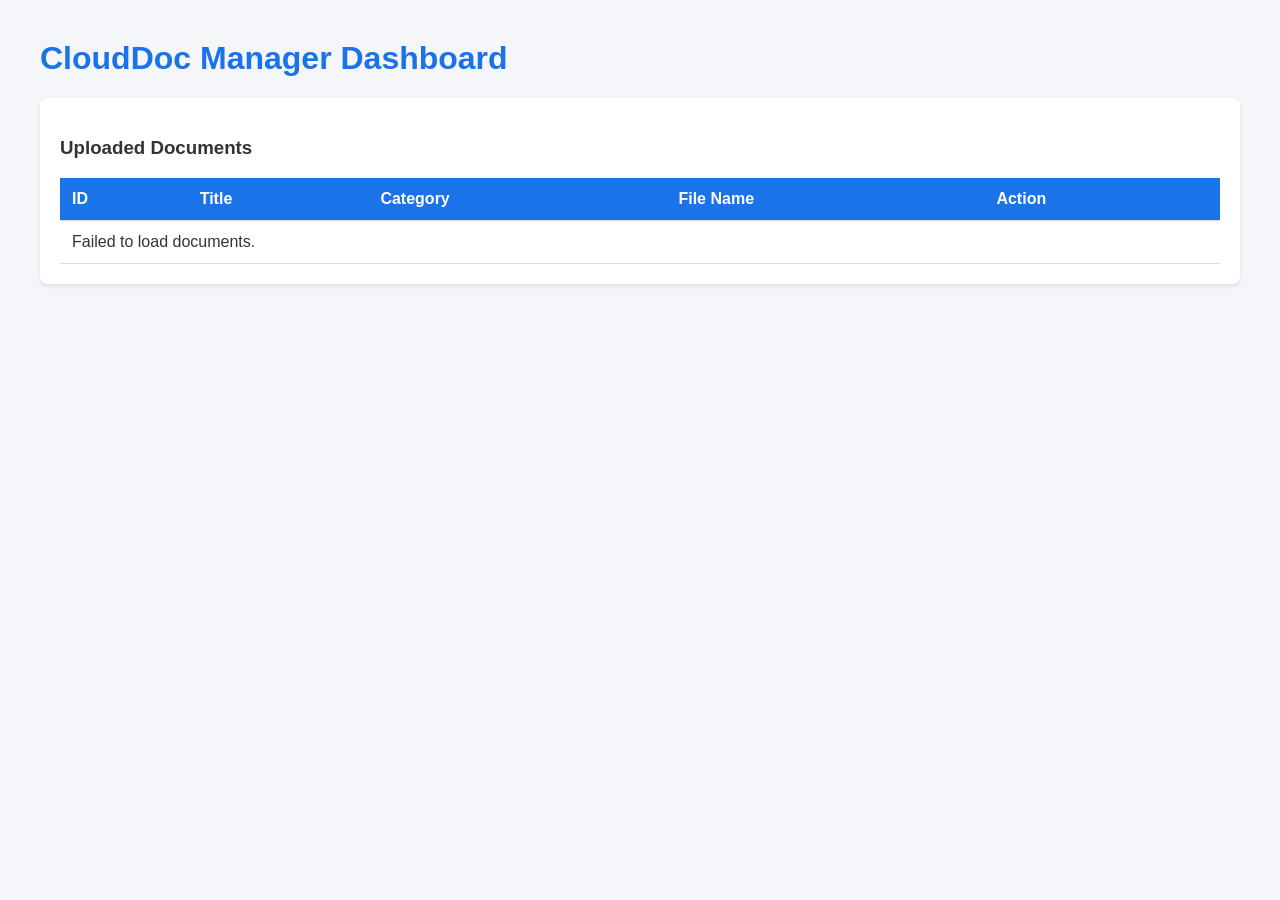
==== backend/src/main/resources/static/index.html @ 8bc34f1c "Add full HTML dashboard UI for direct URL display" ====
<!DOCTYPE html>
<html lang="en">
<head>
    <meta charset="UTF-8">
    <meta name="viewport" content="width=device-width, initial-scale=1.0">
    <title>CloudDoc Manager Dashboard</title>
    <style>
        body { font-family: Arial, sans-serif; margin: 40px; background-color: #f4f6f9; color: #333; }
        h1 { color: #1a73e8; }
        .card { background: white; padding: 20px; border-radius: 8px; box-shadow: 0 2px 4px rgba(0,0,0,0.1); margin-bottom: 20px; }
        table { width: 100%; border-collapse: collapse; margin-top: 15px; }
        th, td { padding: 12px; text-align: left; border-bottom: 1px solid #ddd; }
        th { background-color: #1a73e8; color: white; }
        a.btn { background-color: #34a853; color: white; padding: 6px 12px; text-decoration: none; border-radius: 4px; font-size: 14px; }
    </style>
</head>
<body>
    <h1>CloudDoc Manager Dashboard</h1>
    <div class="card">
        <h3>Uploaded Documents</h3>
        <table>
            <thead>
                <tr>
                    <th>ID</th>
                    <th>Title</th>
                    <th>Category</th>
                    <th>File Name</th>
                    <th>Action</th>
                </tr>
            </thead>
            <tbody id="doc-table">
                <tr><td colspan="5">Loading documents...</td></tr>
            </tbody>
        </table>
    </div>

    <script>
        fetch("/api/documents")
            .then(res => res.json())
            .then(data => {
                const tbody = document.getElementById("doc-table");
                tbody.innerHTML = "";
                const docs = data.content || [];
                if(docs.length === 0) {
                    tbody.innerHTML = "<tr><td colspan=\"5\">No documents found.</td></tr>";
                    return;
                }
                docs.forEach(doc => {
                    tbody.innerHTML += `
                        <tr>
                            <td>${doc.id}</td>
                            <td>${doc.title}</td>
                            <td>${doc.category || "-"}</td>
                            <td>${doc.fileName}</td>
                            <td><a class="btn" href="${doc.cloudUrl}" target="_blank">View File</a></td>
                        </tr>
                    `;
                });
            })
            .catch(err => {
                document.getElementById("doc-table").innerHTML = "<tr><td colspan=\"5\">Failed to load documents.</td></tr>";
            });
    </script>
</body>
</html>
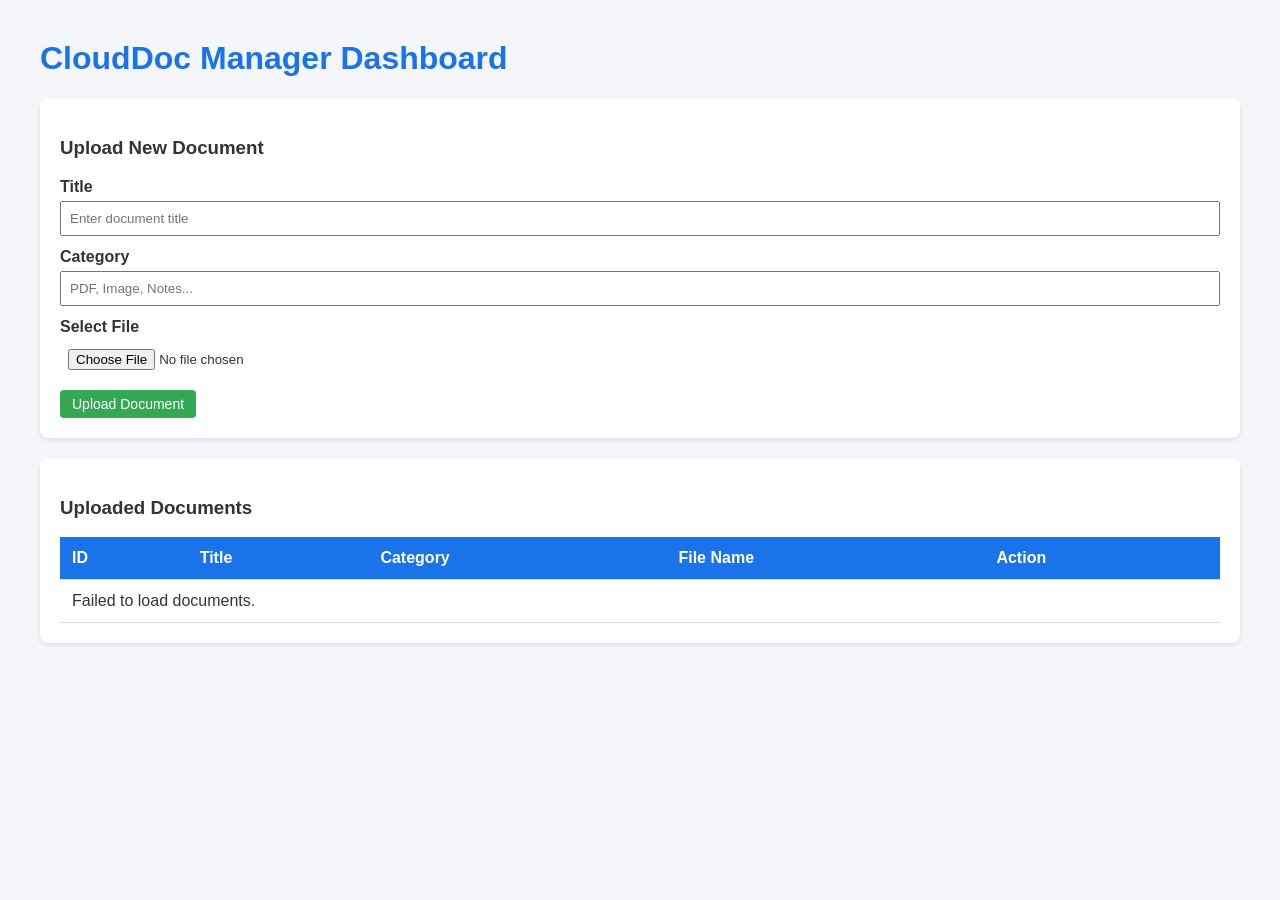
==== commit 0afdd645: "Add upload form and delete functionality to UI" ====
--- a/backend/src/main/resources/static/index.html
+++ b/backend/src/main/resources/static/index.html
@@ -11,11 +11,37 @@
         table { width: 100%; border-collapse: collapse; margin-top: 15px; }
         th, td { padding: 12px; text-align: left; border-bottom: 1px solid #ddd; }
         th { background-color: #1a73e8; color: white; }
-        a.btn { background-color: #34a853; color: white; padding: 6px 12px; text-decoration: none; border-radius: 4px; font-size: 14px; }
+        .btn { background-color: #34a853; color: white; padding: 6px 12px; text-decoration: none; border-radius: 4px; font-size: 14px; border: none; cursor: pointer; }
+        .btn-danger { background-color: #ea4335; margin-left: 5px; }
+        .form-group { margin-bottom: 12px; }
+        label { display: block; font-weight: bold; margin-bottom: 5px; }
+        input[type="text"], input[type="file"] { width: 100%; padding: 8px; box-sizing: border-box; }
     </style>
 </head>
 <body>
     <h1>CloudDoc Manager Dashboard</h1>
+
+    <!-- Upload Form Card -->
+    <div class="card">
+        <h3>Upload New Document</h3>
+        <form id="upload-form">
+            <div class="form-group">
+                <label>Title</label>
+                <input type="text" id="doc-title" required placeholder="Enter document title">
+            </div>
+            <div class="form-group">
+                <label>Category</label>
+                <input type="text" id="doc-category" placeholder="PDF, Image, Notes...">
+            </div>
+            <div class="form-group">
+                <label>Select File</label>
+                <input type="file" id="doc-file" required>
+            </div>
+            <button type="submit" class="btn">Upload Document</button>
+        </form>
+    </div>
+
+    <!-- Document List Card -->
     <div class="card">
         <h3>Uploaded Documents</h3>
         <table>
@@ -35,31 +61,66 @@
     </div>
 
     <script>
-        fetch("/api/documents")
-            .then(res => res.json())
-            .then(data => {
-                const tbody = document.getElementById("doc-table");
-                tbody.innerHTML = "";
-                const docs = data.content || [];
-                if(docs.length === 0) {
-                    tbody.innerHTML = "<tr><td colspan=\"5\">No documents found.</td></tr>";
-                    return;
-                }
-                docs.forEach(doc => {
-                    tbody.innerHTML += `
-                        <tr>
-                            <td>${doc.id}</td>
-                            <td>${doc.title}</td>
-                            <td>${doc.category || "-"}</td>
-                            <td>${doc.fileName}</td>
-                            <td><a class="btn" href="${doc.cloudUrl}" target="_blank">View File</a></td>
-                        </tr>
-                    `;
+        function loadDocuments() {
+            fetch("/api/documents")
+                .then(res => res.json())
+                .then(data => {
+                    const tbody = document.getElementById("doc-table");
+                    tbody.innerHTML = "";
+                    const docs = data.content || [];
+                    if(docs.length === 0) {
+                        tbody.innerHTML = "<tr><td colspan=\"5\">No documents found. Upload one above!</td></tr>";
+                        return;
+                    }
+                    docs.forEach(doc => {
+                        tbody.innerHTML += `
+                            <tr>
+                                <td>${doc.id}</td>
+                                <td>${doc.title}</td>
+                                <td>${doc.category || "-"}</td>
+                                <td>${doc.fileName}</td>
+                                <td>
+                                    <a class="btn" href="${doc.cloudUrl}" target="_blank">View</a>
+                                    <button class="btn btn-danger" onclick="deleteDoc(${doc.id})">Delete</button>
+                                </td>
+                            </tr>
+                        `;
+                    });
+                })
+                .catch(err => {
+                    document.getElementById("doc-table").innerHTML = "<tr><td colspan=\"5\">Failed to load documents.</td></tr>";
                 });
-            })
-            .catch(err => {
-                document.getElementById("doc-table").innerHTML = "<tr><td colspan=\"5\">Failed to load documents.</td></tr>";
-            });
+        }
+
+        document.getElementById("upload-form").addEventListener("submit", function(e) {
+            e.preventDefault();
+            const formData = new FormData();
+            formData.append("title", document.getElementById("doc-title").value);
+            formData.append("category", document.getElementById("doc-category").value);
+            formData.append("file", document.getElementById("doc-file").files[0]);
+
+            fetch("/api/documents", { method: "POST", body: formData })
+                .then(res => {
+                    if(res.ok) {
+                        alert("Document uploaded successfully!");
+                        document.getElementById("upload-form").reset();
+                        loadDocuments();
+                    } else {
+                        alert("Upload failed.");
+                    }
+                });
+        });
+
+        function deleteDoc(id) {
+            if(confirm("Are you sure you want to delete this document?")) {
+                fetch("/api/documents/" + id, { method: "DELETE" })
+                    .then(res => {
+                        if(res.ok) loadDocuments();
+                    });
+            }
+        }
+
+        loadDocuments();
     </script>
 </body>
 </html>
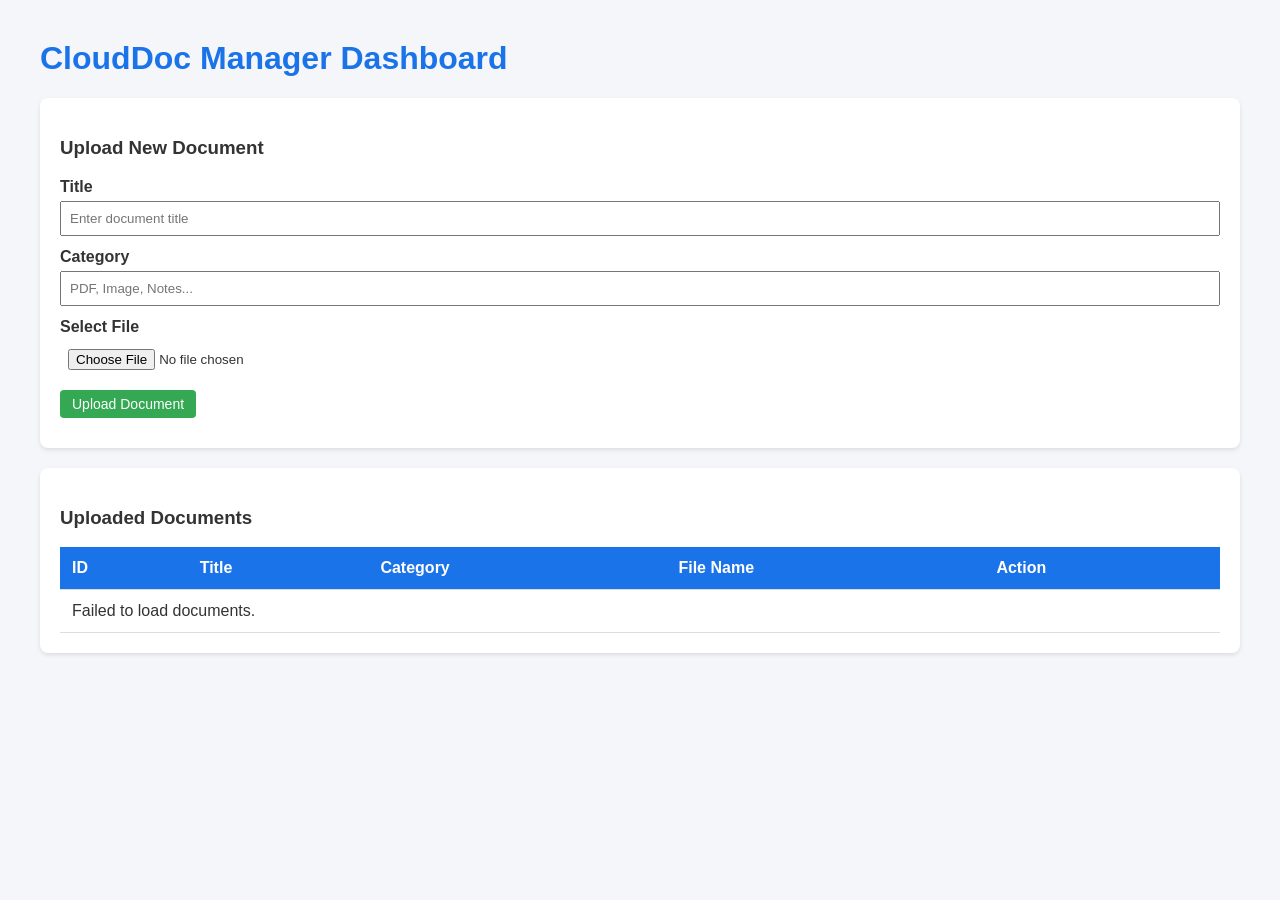
==== commit 8b359669: "Fix upload endpoint route and add fallback handling" ====
--- a/backend/src/main/resources/static/index.html
+++ b/backend/src/main/resources/static/index.html
@@ -16,12 +16,12 @@
         .form-group { margin-bottom: 12px; }
         label { display: block; font-weight: bold; margin-bottom: 5px; }
         input[type="text"], input[type="file"] { width: 100%; padding: 8px; box-sizing: border-box; }
+        #status-msg { font-weight: bold; margin-top: 10px; }
     </style>
 </head>
 <body>
     <h1>CloudDoc Manager Dashboard</h1>
 
-    <!-- Upload Form Card -->
     <div class="card">
         <h3>Upload New Document</h3>
         <form id="upload-form">
@@ -38,10 +38,10 @@
                 <input type="file" id="doc-file" required>
             </div>
             <button type="submit" class="btn">Upload Document</button>
+            <div id="status-msg"></div>
         </form>
     </div>
 
-    <!-- Document List Card -->
     <div class="card">
         <h3>Uploaded Documents</h3>
         <table>
@@ -92,23 +92,37 @@
                 });
         }
 
-        document.getElementById("upload-form").addEventListener("submit", function(e) {
+        async function tryUpload(url, formData) {
+            const res = await fetch(url, { method: "POST", body: formData });
+            return res;
+        }
+
+        document.getElementById("upload-form").addEventListener("submit", async function(e) {
             e.preventDefault();
+            const msg = document.getElementById("status-msg");
+            msg.style.color = "blue";
+            msg.innerText = "Uploading...";
+
             const formData = new FormData();
             formData.append("title", document.getElementById("doc-title").value);
             formData.append("category", document.getElementById("doc-category").value);
             formData.append("file", document.getElementById("doc-file").files[0]);
 
-            fetch("/api/documents", { method: "POST", body: formData })
-                .then(res => {
-                    if(res.ok) {
-                        alert("Document uploaded successfully!");
-                        document.getElementById("upload-form").reset();
-                        loadDocuments();
-                    } else {
-                        alert("Upload failed.");
-                    }
-                });
+            // Try standard endpoint first, fallback to /upload if needed
+            let response = await tryUpload("/api/documents", formData);
+            if (!response.ok) {
+                response = await tryUpload("/api/documents/upload", formData);
+            }
+
+            if(response.ok) {
+                msg.style.color = "green";
+                msg.innerText = "Document uploaded successfully!";
+                document.getElementById("upload-form").reset();
+                loadDocuments();
+            } else {
+                msg.style.color = "red";
+                msg.innerText = "Upload failed with status: " + response.status;
+            }
         });
 
         function deleteDoc(id) {
